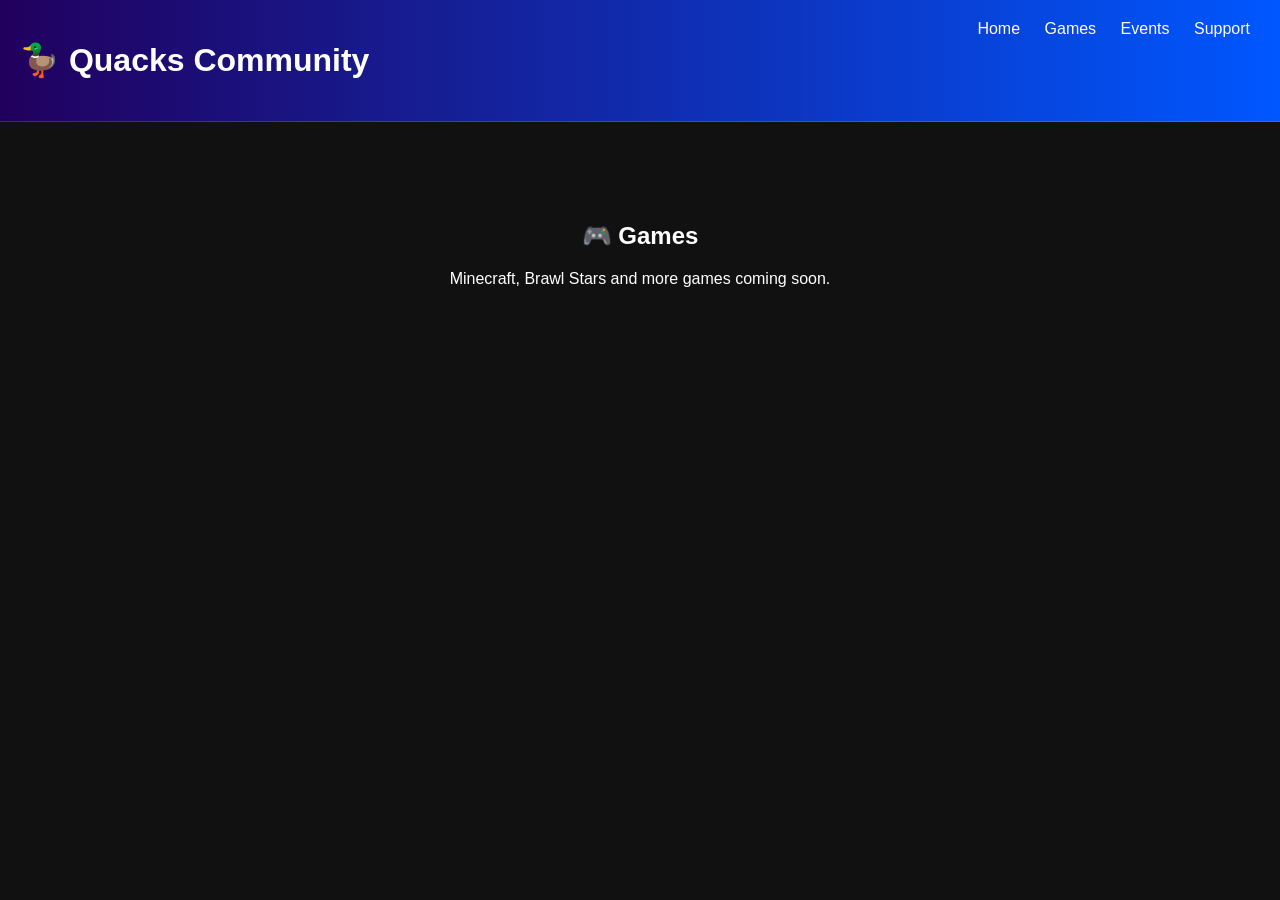
==== games.html @ ed4e72c4 "Add initial games.html file with basic structure" ====
<!DOCTYPE html>
<html lang="en">

<head>

<meta charset="UTF-8">
<meta name="viewport" content="width=device-width, initial-scale=1.0">

<title>Games | Quacks Community</title>

<link rel="stylesheet" href="css/style.css">

</head>


<body>


<header>

<h1>🦆 Quacks Community</h1>

<nav>

<a href="index.html">Home</a>
<a href="games.html">Games</a>
<a href="events.html">Events</a>
<a href="support.html">Support</a>

</nav>

</header>



<section class="hero">

<h2>🎮 Games</h2>

<p>
Minecraft, Brawl Stars and more games coming soon.
</p>

</section>



</body>

</html>
---- css/style.css ----
body{

margin:0;
font-family:Arial;
background:#111;
color:white;
}


header{

padding:20px;
background:#181818;
display:flex;
justify-content:space-between;

}


nav a{

color:white;
text-decoration:none;
margin:10px;

}


.hero{

text-align:center;
padding:80px 20px;

}


.button{

display:inline-block;

background:#f5c542;

color:black;

padding:12px 25px;

border-radius:10px;

text-decoration:none;

border:none;

cursor:pointer;

}


.games{

text-align:center;
padding:40px;

}


.cards{

display:flex;
justify-content:center;
gap:20px;
flex-wrap:wrap;

}


.card,.box{

background:#222;
padding:25px;
border-radius:15px;

}


.card{

width:220px;

}


.box{

width:300px;
margin:80px auto;
text-align:center;

}


input{

display:block;
width:90%;
padding:10px;
margin:10px auto;

}


.staff,footer{

text-align:center;
padding:30px;

}

/* =========================
   Quacks Login Design
========================= */


.login-page {

    min-height: 100vh;
    margin: 0;

    display: flex;
    justify-content: center;
    align-items: center;

    background: #6b2cff;

    font-family: Arial, sans-serif;

}



.login-container {

    width: 90%;
    max-width: 1100px;

    min-height: 650px;

    display: flex;

    overflow: hidden;

    border-radius: 25px;

    box-shadow: 0 20px 50px rgba(0,0,0,0.25);

}



/* Left Side */


.welcome-panel {

    width: 50%;

    position: relative;

    overflow: hidden;

    background:

    linear-gradient(
        135deg,
        #21005d,
        #0057ff,
        #00e5ff
    );

    color: white;

    display: flex;

    align-items: center;

}



.welcome-content {

    padding: 50px;

    position: relative;

    z-index: 2;

}



.logo {

    font-size: 80px;

    margin-bottom: 20px;

}



.welcome-content h1 {

    font-size: 42px;

    line-height: 1.2;

}



.welcome-content p {

    font-size: 18px;

    opacity: .9;

}



/* Dynamic shapes */


.shapes::before,
.shapes::after {

    content:"";

    position:absolute;

    border-radius:50px;

    transform: rotate(-35deg);

}



.shapes::before {

    width:300px;

    height:80px;

    background:rgba(255,255,255,.15);

    top:80px;

    right:-100px;

}



.shapes::after {

    width:250px;

    height:70px;

    background:rgba(255,255,255,.1);

    bottom:100px;

    left:-100px;

}





/* Right Side */


.form-panel {

    width:50%;

    background:white;

    display:flex;

    justify-content:center;

    align-items:center;

}



.login-form {

    width:70%;

    text-align:center;

}



.login-form h2 {

    color:#35106f;

    font-size:32px;

    margin-bottom:40px;

}




.input-group {

    display:flex;

    align-items:center;

    background:#f1edff;

    border-radius:50px;

    padding:15px 20px;

    margin:20px 0;

}



.input-group span {

    margin-right:10px;

}



.input-group input {

    border:none;

    outline:none;

    background:transparent;

    width:100%;

    font-size:16px;

}




.options {

    display:flex;

    justify-content:space-between;

    font-size:14px;

    margin:20px 0;

}



.options a {

    color:#6b2cff;

    text-decoration:none;

}




.login-button {

    width:100%;

    padding:15px;

    border:none;

    border-radius:50px;

    color:white;

    font-size:18px;

    cursor:pointer;


    background:

    linear-gradient(
        90deg,
        #ff4da6,
        #6b2cff
    );

}




/* Mobile */


@media(max-width:800px){


.login-container{

    flex-direction:column;

}


.welcome-panel,
.form-panel{

    width:100%;

}


.welcome-content h1{

    font-size:32px;

}


}

/* Profile */


.profile-page {

    min-height:80vh;

    display:flex;

    justify-content:center;

    align-items:center;

}



.profile-card {

    background:#181818;

    width:350px;

    padding:40px;

    border-radius:25px;

    text-align:center;

    box-shadow:0 10px 30px rgba(0,0,0,.4);

}



.avatar-area img {

    width:150px;

    height:150px;

    border-radius:50%;

    object-fit:cover;

    border:5px solid #00e5ff;

}



.avatar-area label {

    display:block;

    margin-top:15px;

    cursor:pointer;

    color:#00e5ff;

}



.rank {

    margin:15px;

    padding:10px;

    border-radius:20px;

    background:linear-gradient(
    90deg,
    #ff4da6,
    #6b2cff
    );

}



.info {

    text-align:left;

    color:#ddd;

}



.edit-button {

    margin-top:20px;

    padding:12px 30px;

    border:none;

    border-radius:30px;

    background:#00e5ff;

    cursor:pointer;

}

/* Admin Panel */


.admin-page {

    padding:40px;

    display:flex;

    justify-content:center;

    gap:25px;

    flex-wrap:wrap;

}



.admin-card {

    background:#181818;

    width:320px;

    padding:25px;

    border-radius:20px;

}



.member {

    background:#222;

    padding:15px;

    margin:15px 0;

    border-radius:15px;

}



.admin-card button {

    padding:10px 20px;

    border:none;

    border-radius:20px;

    background:#00e5ff;

    cursor:pointer;

}

/* =========================
   Quacks Community Theme
   Global Design
========================= */


header {

    background:
    linear-gradient(
        90deg,
        #21005d,
        #0057ff
    );

    border-bottom:1px solid rgba(255,255,255,.15);

}



header h1 {

    color:white;

}



nav a {

    color:white;

    transition:.3s;

}



nav a:hover {

    color:#00e5ff;

}




/* Main sections */


.games,
.staff {

    background:#f5f7ff;

    color:#222;

}



.games h2,
.staff h2 {

    color:#35106f;

}





.card {

    background:white;

    color:#222;

    border-radius:25px;

    box-shadow:
    0 10px 30px rgba(0,0,0,.12);

    transition:.3s;

}



.card:hover {

    transform:translateY(-10px);

    box-shadow:
    0 15px 40px rgba(0,87,255,.25);

}





/* Buttons */


button,
.button {

    background:

    linear-gradient(
        90deg,
        #ff4da6,
        #6b2cff
    );

    color:white;

    border:none;

    border-radius:50px;

    cursor:pointer;

}




/* Profile Upgrade */


.profile-page {

    background:

    linear-gradient(
        135deg,
        #21005d,
        #0057ff,
        #00e5ff
    );

}



.profile-card {

    background:white;

    color:#222;

    box-shadow:
    0 20px 50px rgba(0,0,0,.25);

}



.rank {

    background:

    linear-gradient(
        90deg,
        #ff4da6,
        #6b2cff
    );

    color:white;

}





/* Admin Panel */


.admin-page {

    background:

    linear-gradient(
        135deg,
        #21005d,
        #0057ff,
        #00e5ff
    );

    min-height:80vh;

}



.admin-card {

    background:white;

    color:#222;

    box-shadow:
    0 15px 40px rgba(0,0,0,.2);

}



.member {

    background:#f1edff;

}



.admin-card button {

    background:

    linear-gradient(
        90deg,
        #ff4da6,
        #6b2cff
    );

    color:white;

}

:root{
  --purple-dark:#21005d;
  --electric-blue:#0057ff;
  --cyan:#00e5ff;
  --accent:#6b2cff;
  --bg-gradient: linear-gradient(135deg,var(--purple-dark),var(--electric-blue),var(--cyan));
  --btn-gradient: linear-gradient(90deg,var(--accent),var(--electric-blue),var(--cyan));
  --card-bg: rgba(255,255,255,0.95);
  --radius: 25px;
  --shadow: 0 15px 40px rgba(0,0,0,.25);
  --space-lg: 3.75rem; /* 60px */
  --space-md: 1.25rem; /* 20px */
  --space-sm: .75rem;  /* 12px */
  --text-color:#35106f;
  --muted:#333;
  --max-card-width:420px;
  --transition: 200ms cubic-bezier(.16,.84,.33,1);
  --focus-ring: 3px solid rgba(0,123,255,.18);
  box-sizing: border-box;
}

/* Global box-sizing */
*,*::before,*::after{box-sizing:inherit}

/* Section: maintains the same identity but is more responsive */
.server-info{
  padding: clamp(2rem, 4vw, var(--space-lg)) var(--space-md);
  text-align:center;
  background:var(--bg-gradient);
  background-size: 200% 200%;
  color: #fff;
  -webkit-font-smoothing:antialiased;
  -moz-osx-font-smoothing:grayscale;
  /* keep layout intact while improving vertical centering on tall viewports */
  display:block;
  position:relative;
  overflow:hidden;
  isolation:isolate;
  padding-top: calc(var(--space-lg) + 1rem);
  padding-bottom: calc(var(--space-lg) + 1rem);
}

/* Heading: responsive sizing without changing position */
.server-info h2{
  color: #fff;
  font-size: clamp(1.5rem, 1.1rem + 2vw, 2.2rem); /* responsive */
  margin: 0 0 1.5rem 0;
  line-height:1.05;
  font-weight:700;
  text-shadow: 0 4px 18px rgba(0,0,0,.35);
}

/* Card: preserve shape & placement but improve responsiveness and accessibility */
.server-card{
  background:var(--card-bg);
  max-width: min(var(--max-card-width), 95%);
  margin: 1.5rem auto;
  padding: clamp(1rem, 2vw, 2rem);
  border-radius: var(--radius);
  box-shadow: var(--shadow);
  transition: transform var(--transition), box-shadow var(--transition);
  -webkit-backdrop-filter: blur(6px);
  backdrop-filter: blur(6px);
  border: 1px solid rgba(0,0,0,0.04);
}

/* Subhead & text */
.server-card h3{
  color:var(--text-color);
  font-size: clamp(1.05rem, .9rem + 1vw, 1.5rem);
  margin: 0 0 .5rem 0;
  font-weight:700;
}

.server-card p{
  color:var(--muted);
  font-size: clamp(.95rem, .8rem + .5vw, 1.125rem);
  margin: 0 0 .75rem 0;
  line-height:1.45;
}

/* Shared button styles for both <button> and .button link */
.server-card button,
.server-card .button{
  display:inline-flex;
  align-items:center;
  justify-content:center;
  gap:.5rem;
  margin: .5rem .5rem;
  padding: .65rem 1.6rem;
  border: none;
  border-radius: 999px; /* pill */
  color: #fff;
  background: var(--btn-gradient);
  cursor: pointer;
  text-decoration:none;
  font-weight:600;
  transition: transform var(--transition), box-shadow var(--transition), filter var(--transition);
  box-shadow: 0 8px 18px rgba(107,44,255,.12);
  -webkit-tap-highlight-color: transparent;
}

/* Hover / active / focus states (accessible) */
.server-card button:hover,
.server-card .button:hover{
  transform: translateY(-3px) scale(1.02);
  box-shadow: 0 20px 40px rgba(16,24,40,.18);
  filter: saturate(1.05);
}

.server-card button:active,
.server-card .button:active{
  transform: translateY(0) scale(.995);
  box-shadow: 0 10px 24px rgba(16,24,40,.12);
}

/* Visible focus for keyboard users */
.server-card button:focus-visible,
.server-card .button:focus-visible{
  outline: none;
  box-shadow: 0 10px 30px rgba(0,0,0,.12), var(--focus-ring);
  border-radius: 999px;
}

/* Preserve original .server-card button selector so existing JS still works */
.server-card button{ /* keeps specificity for any inline styles or scripts */
  /* nothing extra here, rules above already apply */
}

/* Small utilities */
.server-card .button{ /* keep link variant appearance identical to buttons */
  display:inline-block;
}

/* Hover transform reduced for users who prefer reduced motion */
@media (prefers-reduced-motion: reduce){
  .server-card button,
  .server-card .button{
    transition: none;
  }
  .server-card button:hover,
  .server-card .button:hover{
    transform: none;
    box-shadow: 0 8px 18px rgba(0,0,0,.12);
  }
}

/* Responsive tweaks for narrow screens */
@media (max-width: 480px){
  .server-info{
    padding: 2rem 1rem;
  }
  .server-card{
    margin: 1rem;
    padding: 1rem;
    border-radius: 18px;
  }
  .server-card h3{ font-size: 1.05rem; }
  .server-card p{ font-size: .98rem; }
  .server-card button,
  .server-card .button{
    padding: .55rem 1.1rem;
    margin: .4rem .3rem;
    font-size: .95rem;
  }
}

/* Subtle floating animation on large screens to make section feel dynamic (non-essential) */
@media (min-width: 1024px){
  .server-info{
    animation: backgroundShift 12s ease-in-out infinite;
  }
  @keyframes backgroundShift{
    0%{ background-position: 0% 50%; }
    50%{ background-position: 100% 50%; }
    100%{ background-position: 0% 50%; }
  }
}
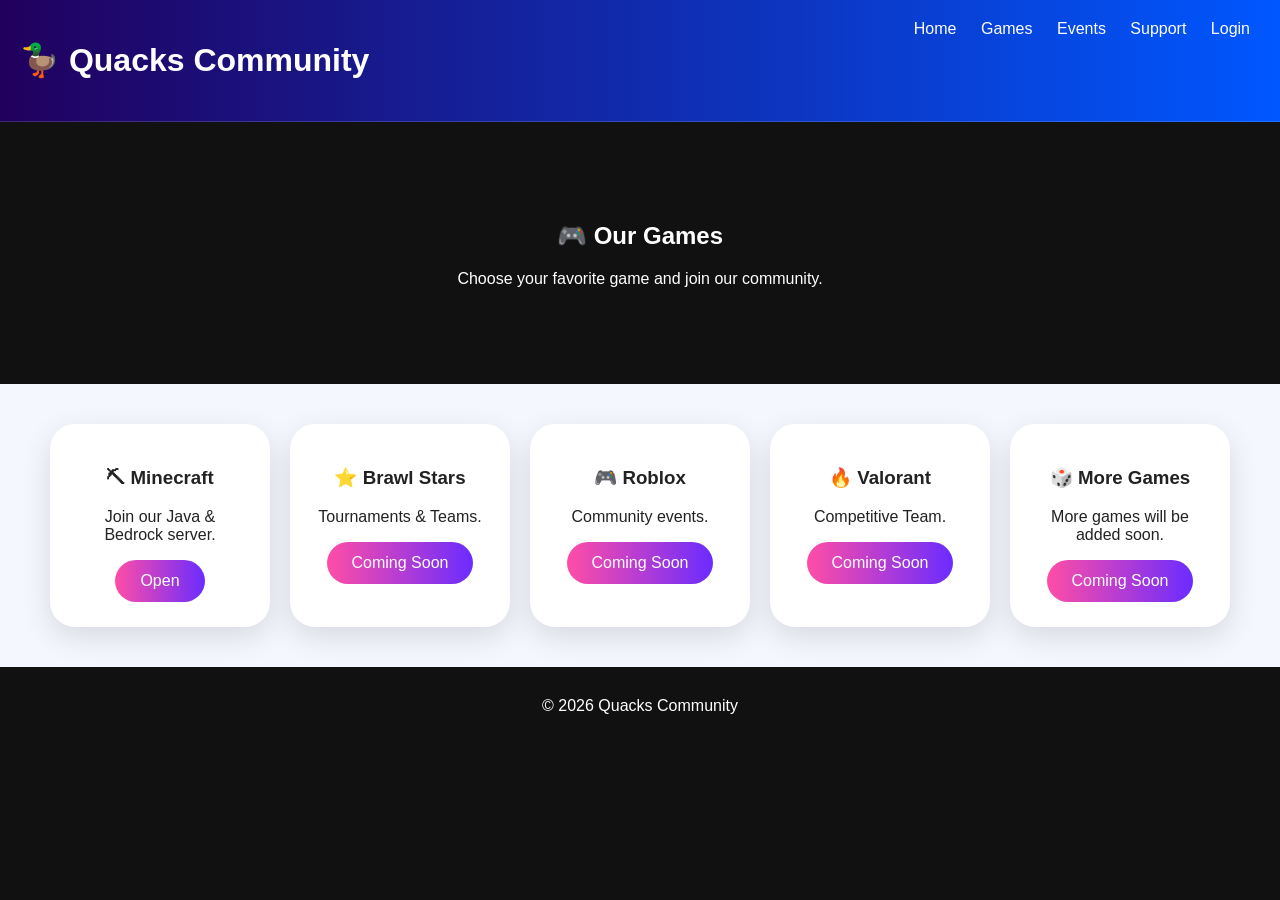
==== commit 688a43bf: "Enhance games.html with game cards and content Added new games section with game cards and descripti" ====
--- a/games.html
+++ b/games.html
@@ -2,19 +2,15 @@
 <html lang="en">
 
 <head>
-
 <meta charset="UTF-8">
 <meta name="viewport" content="width=device-width, initial-scale=1.0">
 
 <title>Games | Quacks Community</title>
 
 <link rel="stylesheet" href="css/style.css">
-
 </head>
 
-
 <body>
-
 
 <header>
 
@@ -23,28 +19,108 @@
 <nav>
 
 <a href="index.html">Home</a>
-<a href="games.html">Games</a>
+<a href="games.html" class="active">Games</a>
 <a href="events.html">Events</a>
 <a href="support.html">Support</a>
+<a href="login.html">Login</a>
 
 </nav>
 
 </header>
 
-
-
 <section class="hero">
 
-<h2>🎮 Games</h2>
+<h2>🎮 Our Games</h2>
 
 <p>
-Minecraft, Brawl Stars and more games coming soon.
+Choose your favorite game and join our community.
 </p>
 
 </section>
 
+<section class="games">
 
+<div class="cards">
+
+<div class="card">
+
+<h3>⛏ Minecraft</h3>
+
+<p>
+Join our Java & Bedrock server.
+</p>
+
+<a class="button" href="minecraft.html">
+Open
+</a>
+
+</div>
+
+<div class="card">
+
+<h3>⭐ Brawl Stars</h3>
+
+<p>
+Tournaments & Teams.
+</p>
+
+<a class="button">
+Coming Soon
+</a>
+
+</div>
+
+<div class="card">
+
+<h3>🎮 Roblox</h3>
+
+<p>
+Community events.
+</p>
+
+<a class="button">
+Coming Soon
+</a>
+
+</div>
+
+<div class="card">
+
+<h3>🔥 Valorant</h3>
+
+<p>
+Competitive Team.
+</p>
+
+<a class="button">
+Coming Soon
+</a>
+
+</div>
+
+<div class="card">
+
+<h3>🎲 More Games</h3>
+
+<p>
+More games will be added soon.
+</p>
+
+<a class="button">
+Coming Soon
+</a>
+
+</div>
+
+</div>
+
+</section>
+
+<footer>
+
+© 2026 Quacks Community
+
+</footer>
 
 </body>
-
 </html>
